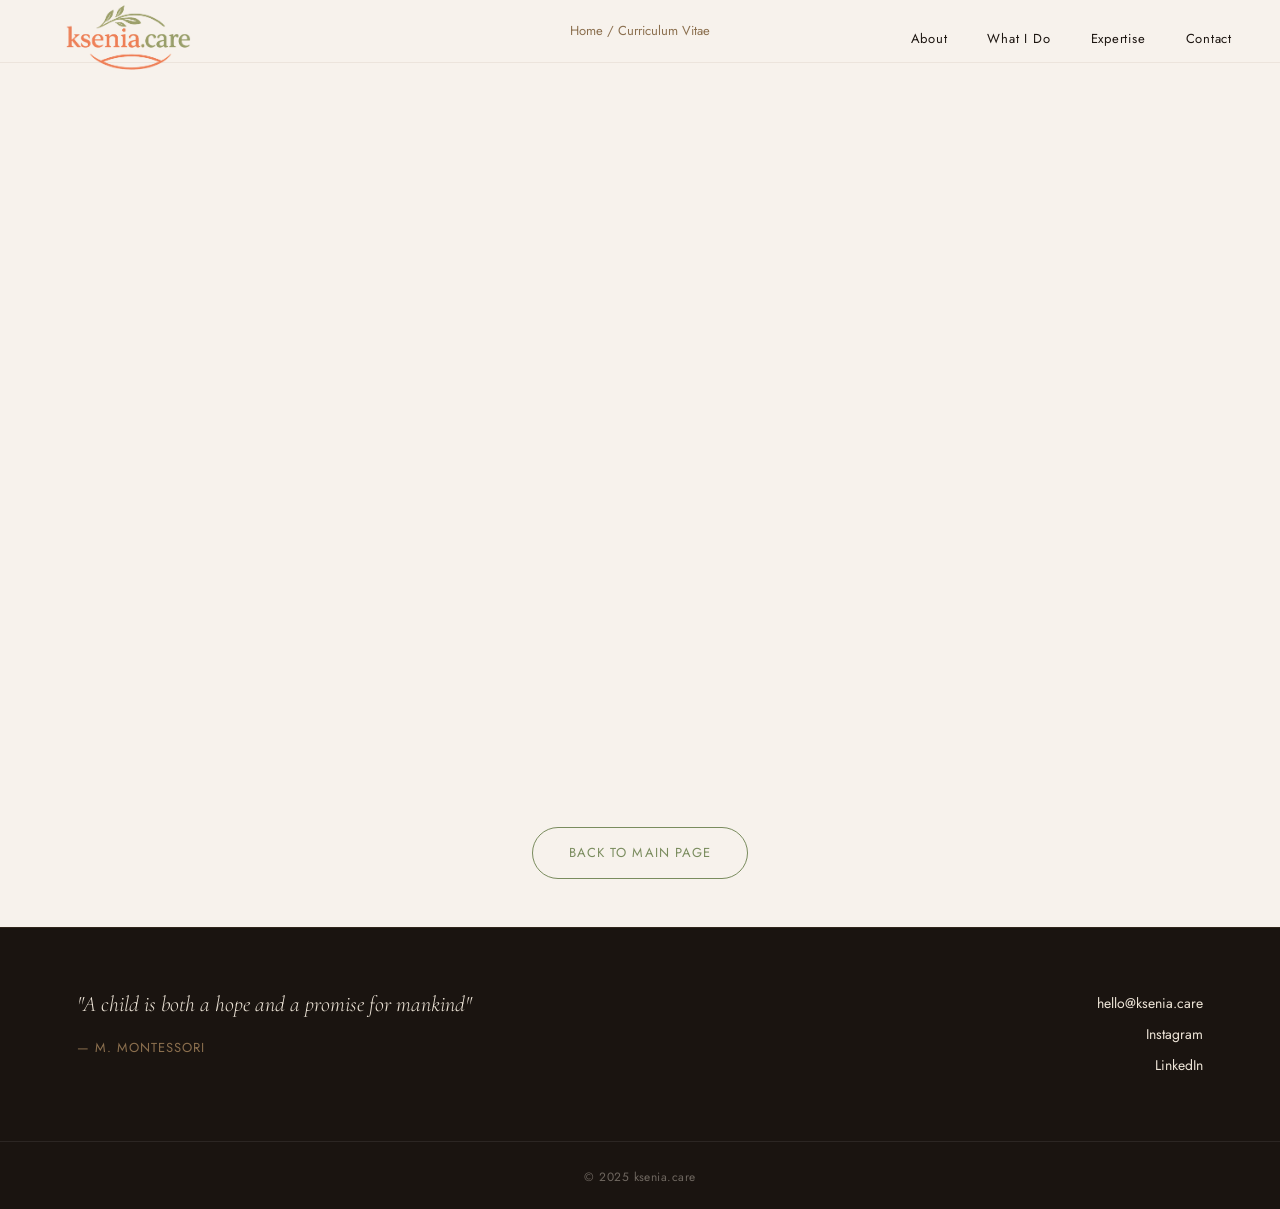
==== cv.html @ 0951a51c "финальная версия" ====
<!DOCTYPE html>
<html lang="en">
<head>
  <meta charset="UTF-8">
  <meta name="viewport" content="width=device-width, initial-scale=1.0">
  <title>Curriculum Vitae — Ksenia Dokuchaeva</title>
  <link rel="apple-touch-icon" sizes="180x180" href="apple-touch-icon.png">
  <link rel="icon" type="image/png" sizes="32x32" href="favicon-32x32.png">
  <link rel="icon" type="image/png" sizes="16x16" href="favicon-16x16.png">
  <link rel="manifest" href="site.webmanifest">
  <link rel="stylesheet" href="style.css">
  <link rel="preconnect" href="https://fonts.googleapis.com">
  <link rel="preconnect" href="https://fonts.gstatic.com" crossorigin>
  <link href="https://fonts.googleapis.com/css2?family=Cormorant+Garamond:ital,wght@0,300;0,400;0,500;1,300;1,400&family=DM+Sans:opsz,wght@9..40,300;9..40,400;9..40,500&family=Jost:wght@300;400;500&display=swap" rel="stylesheet">
</head>
<body>

  <nav id="nav">
    <a href="index.html" class="nav-logo">
      <img src="assets/logo.png" alt="ksenia.care">
    </a>
    <ul class="nav-links">
      <li><a href="index.html#about">About</a></li>
      <li><a href="index.html#what-i-do">What I Do</a></li>
      <li><a href="index.html#expertise">Expertise</a></li>
      <li><a href="index.html#contact">Contact</a></li>
    </ul>
  </nav>

  <nav class="breadcrumb">
    <a href="index.html">Home</a> / Curriculum Vitae
  </nav>

  <main class="pdf-page">
    <iframe src="assets/CV.pdf" width="100%" style="height: calc(100vh - 200px); border: none;"></iframe>
    <div class="pdf-back">
      <a href="index.html" class="btn btn--cv">Back to main page</a>
    </div>
  </main>

  <footer id="footer">
    <div class="footer-inner">
      <div class="footer-left">
        <blockquote class="footer-quote">"A child is both a hope and a promise for mankind"</blockquote>
        <span class="footer-attribution">— M. Montessori</span>
      </div>
      <div class="footer-right">
        <a href="mailto:hello@ksenia.care">hello@ksenia.care</a>
        <a href="https://www.instagram.com/xenia_dokuchaeva/" target="_blank" rel="noopener">Instagram</a>
        <a href="https://www.linkedin.com/in/ksenia-dokuchaeva-a77107306/" target="_blank" rel="noopener">LinkedIn</a>
      </div>
    </div>
    <div class="footer-bottom">
      <span>© 2025 ksenia.care</span>
    </div>
  </footer>

  <script src="script.js"></script>
</body>
</html>
---- style.css ----
*, *::before, *::after {
  box-sizing: border-box;
  margin: 0;
  padding: 0;
}

:root {
  --cream: #F7F2EC;
  --beige: #EDE4D7;
  --white: #FFFFFF;
  --ink: #1C1510;
  --ink-muted: #6B5D4F;
  --accent: #8B6F4E;
  --nav-h: 76px;
}

body {
  font-family: 'DM Sans', system-ui, sans-serif;
  color: var(--ink);
  background: var(--cream);
  line-height: 1.7;
  -webkit-font-smoothing: antialiased;
}

/* ── NAV ── */

#nav {
  position: fixed;
  inset: 0 0 auto 0;
  z-index: 100;
  height: var(--nav-h);
  display: flex;
  align-items: center;
  justify-content: space-between;
  padding: 0 48px;
  background: transparent;
  transition: background 0.3s ease, box-shadow 0.3s ease;
}

#nav.scrolled {
  background: rgba(247, 242, 236, 0.88);
  backdrop-filter: blur(14px);
  -webkit-backdrop-filter: blur(14px);
  box-shadow: 0 1px 24px rgba(28, 21, 16, 0.07);
}

.nav-logo img {
  width: 160px;
  display: block;
  object-fit: contain;
}

.nav-links {
  list-style: none;
  display: flex;
  gap: 40px;
}

.nav-links a {
  text-decoration: none;
  color: var(--ink);
  font-family: 'Jost', system-ui, sans-serif;
  font-size: 13px;
  font-weight: 400;
  letter-spacing: 0.06em;
  transition: color 0.2s, opacity 0.2s;
}

.nav-links a:hover {
  opacity: 0.5;
}

.nav-links a.active {
  color: var(--accent);
  opacity: 1;
}

/* ── HERO ── */

@keyframes fadeUp {
  from {
    opacity: 0;
    transform: translateY(16px);
  }
  to {
    opacity: 1;
    transform: none;
  }
}

.hero {
  min-height: 100vh;
  display: grid;
  grid-template-columns: 1fr 1fr;
  background: var(--cream);
  scroll-margin-top: 0;
}

.hero-text {
  display: flex;
  flex-direction: column;
  justify-content: center;
  padding-top: calc(var(--nav-h) + 60px);
  padding-bottom: 80px;
  padding-right: 48px;
  padding-left: max(48px, calc((100vw - 1100px) / 2));
}

.hero h1 {
  font-family: 'Cormorant Garamond', Georgia, serif;
  font-size: clamp(30px, 3.2vw, 50px);
  font-weight: 400;
  line-height: 1.3;
  margin-bottom: 52px;
  max-width: 520px;
  animation: fadeUp 0.6s ease both;
  animation-delay: 0.35s;
}

.hero-buttons {
  display: flex;
  flex-direction: row;
  gap: 16px;
  animation: fadeUp 0.6s ease both;
  animation-delay: 0.65s;
}

.hero-photo {
  display: flex;
  flex-direction: column;
  align-items: center;
  justify-content: center;
}

.hero-identity {
  text-align: center;
  margin-top: 16px;
}

.hero-name {
  font-family: 'Cormorant Garamond', Georgia, serif;
  font-size: 20px;
  font-weight: 400;
  color: #1A1410;
  animation: fadeUp 0.6s ease both;
  animation-delay: 0.7s;
}

.hero-title {
  font-family: 'Jost', system-ui, sans-serif;
  font-size: 12px;
  font-weight: 400;
  letter-spacing: 0.08em;
  text-transform: uppercase;
  color: #8B6F4E;
  margin-top: 6px;
  animation: fadeUp 0.6s ease both;
  animation-delay: 0.8s;
}

.hero-photo-circle {
  width: 340px;
  height: 340px;
  border-radius: 50%;
  overflow: hidden;
  flex-shrink: 0;
  outline: 1px solid rgba(139, 111, 78, 0.25);
  outline-offset: 10px;
  animation: fadeUp 0.8s ease both;
  animation-delay: 0.5s;
}

.hero-photo-circle img {
  display: block;
  width: 100%;
  height: 100%;
  object-fit: cover;
  object-position: center 15%;
  padding: 0;
  margin: 0;
}

/* ── SHARED SECTION ── */

.section {
  padding: 100px 0;
  scroll-margin-top: var(--nav-h);
}

.container {
  max-width: 1100px;
  margin: 0 auto;
  padding: 0 48px;
}

.section h2 {
  font-family: 'Cormorant Garamond', Georgia, serif;
  font-size: clamp(28px, 3vw, 44px);
  font-weight: 400;
  margin-bottom: 48px;
}

/* ── FADE-IN (scroll-triggered) ── */

.fade-in {
  opacity: 0;
  transform: translateY(28px);
  transition: opacity 0.65s ease, transform 0.65s ease;
}

.fade-in.visible {
  opacity: 1;
  transform: none;
}

/* ── WHAT I DO ── */

.what-i-do {
  background: var(--beige);
}

.what-i-do .container {
  max-width: 1296px;
}

.cards-grid {
  display: grid;
  grid-template-columns: repeat(3, 1fr);
  gap: 24px;
  max-width: 1200px;
}

.card {
  background: #F7F2EC;
  border-radius: 16px;
  border: 1px solid rgba(139, 111, 78, 0.2);
  padding: 40px;
  transition: all 0.35s ease;
  cursor: default;
  will-change: transform;
}

.card:hover {
  box-shadow: 0 0 24px rgba(139, 111, 78, 0.25);
  border-color: rgba(139, 111, 78, 0.5);
  transform: translateY(-2px);
}

.card-title {
  display: block;
  font-family: 'Cormorant Garamond', Georgia, serif;
  font-size: 22px;
  font-weight: 400;
  color: #8B6F4E;
  margin-bottom: 12px;
}

.card p {
  font-size: 16px;
  line-height: 1.85;
}

.card-icon {
  display: block;
  margin-bottom: 16px;
}

@media (max-width: 768px) {
  .cards-grid {
    grid-template-columns: 1fr;
  }
}

/* ── EXPERTISE ── */

.expertise {
  background: var(--white);
}

.expertise ul {
  list-style: none;
  padding-left: 0;
  max-width: 720px;
  margin-bottom: 52px;
}

.expertise ul li {
  display: flex;
  align-items: baseline;
  gap: 0;
  border-bottom: 1px solid rgba(139, 111, 78, 0.12);
  padding: 18px 0;
}

.expertise ul li:first-child {
  border-top: 1px solid rgba(139, 111, 78, 0.12);
}

.expertise-label {
  font-family: 'Cormorant Garamond', Georgia, serif;
  font-size: 18px;
  font-weight: 400;
  color: var(--accent);
  min-width: 200px;
  flex-shrink: 0;
}

.expertise-desc {
  font-family: 'Jost', system-ui, sans-serif;
  font-size: 15px;
  font-weight: 400;
  color: #3D2B1A;
  line-height: 1.6;
}

/* ── MENTOR QUOTE ── */

.mentor-quote {
  background: var(--beige);
  text-align: center;
  padding: 140px 0;
}

.mentor-quote .container {
  display: flex;
  justify-content: center;
}

.mentor-quote blockquote {
  max-width: 780px;
}

.mentor-quote blockquote {
  max-width: 720px;
}

.mentor-quote blockquote p {
  font-family: 'Cormorant Garamond', Georgia, serif;
  font-size: 22px;
  font-weight: 300;
  font-style: italic;
  line-height: 1.8;
  margin-bottom: 36px;
}

.cite-row {
  display: flex;
  align-items: center;
  justify-content: center;
  gap: 16px;
}

.cite-avatar {
  width: 52px;
  height: 52px;
  border-radius: 50%;
  background: #E8DDD0;
  border: 1px solid rgba(139, 111, 78, 0.2);
  display: flex;
  align-items: center;
  justify-content: center;
  font-family: 'Jost', system-ui, sans-serif;
  font-size: 14px;
  color: var(--accent);
  flex-shrink: 0;
}

.mentor-quote cite {
  font-family: 'Jost', system-ui, sans-serif;
  font-size: 13px;
  letter-spacing: 0.06em;
  text-transform: uppercase;
  color: var(--ink-muted);
  font-style: normal;
  text-align: left;
}

.cite-link {
  color: var(--accent);
  text-decoration: none;
}

.cite-link:hover {
  text-decoration: underline;
}

.cite-link-secondary {
  color: inherit;
  text-decoration: none;
  border-bottom: 1px solid rgba(139, 111, 78, 0.3);
  transition: border-bottom-color 0.2s;
}

.cite-link-secondary:hover {
  border-bottom-color: var(--accent);
}

/* ── ENDORSEMENTS ── */

.endorsements {
  background: var(--white);
}

.endorsements-grid {
  display: grid;
  grid-template-columns: repeat(3, 1fr);
  gap: 24px;
}

.endorsement-card {
  display: flex;
  flex-direction: column;
  padding: 32px;
}

.endorsement-avatar {
  width: 52px;
  height: 52px;
  border-radius: 50%;
  background: #E8DDD0;
  border: 1px solid rgba(139, 111, 78, 0.2);
  align-self: center;
  margin-bottom: 16px;
  flex-shrink: 0;
}

.endorsement-card p {
  font-family: 'Cormorant Garamond', Georgia, serif;
  font-size: 16px;
  font-style: italic;
  color: #3D2B1A;
  line-height: 1.7;
  flex: 1;
}

.read-more {
  font-family: 'Jost', system-ui, sans-serif;
  font-style: normal;
  font-size: 13px;
  color: #8B6F4E;
  text-decoration: none;
  border-bottom: 1px solid rgba(139, 111, 78, 0.3);
  white-space: nowrap;
}

.read-more:hover {
  border-bottom-color: #8B6F4E;
}

.card-divider {
  border: none;
  border-top: 1px solid rgba(139, 111, 78, 0.12);
  margin: 16px 0;
}

.card-name {
  font-family: 'Jost', system-ui, sans-serif;
  font-size: 13px;
  text-transform: uppercase;
  letter-spacing: 0.06em;
  color: var(--accent);
  font-weight: 500;
}

@media (max-width: 768px) {
  .endorsements-grid {
    grid-template-columns: repeat(2, 1fr);
  }
}

@media (max-width: 480px) {
  .endorsements-grid {
    grid-template-columns: 1fr;
  }
}

/* ── CONTACT ── */

.contact {
  background: var(--cream);
}

.contact h2 {
  margin-bottom: 20px;
}

.contact p {
  font-size: 16px;
  color: var(--ink-muted);
  max-width: 440px;
  line-height: 1.85;
  margin-bottom: 44px;
}

/* ── BUTTON ── */

.btn {
  display: inline-block;
  padding: 14px 36px;
  border-radius: 100px;
  border: 1px solid var(--accent);
  background: transparent;
  color: #1A1410;
  text-decoration: none;
  font-family: 'Jost', system-ui, sans-serif;
  font-size: 13px;
  font-weight: 400;
  letter-spacing: 0.08em;
  text-transform: uppercase;
  transition: all 0.3s ease;
  cursor: pointer;
}

.btn:hover {
  box-shadow: 0 0 18px rgba(139, 111, 78, 0.35);
  border-color: var(--accent);
}

.btn--cv {
  border-color: #7A8C5E;
  color: #7A8C5E;
}

.btn--cv:hover {
  box-shadow: 0 0 18px rgba(122, 140, 94, 0.35);
  border-color: #7A8C5E;
}

.btn--mail {
  background: #C4614A;
  color: #FFFFFF;
  border-color: #C4614A;
}

.btn--mail:hover {
  background: #B5503A;
  border-color: #B5503A;
  box-shadow: 0 0 18px rgba(196, 97, 74, 0.35);
}

/* ── FOOTER ── */

#footer {
  background: #1A1410;
  border-top: 1px solid rgba(139, 111, 78, 0.2);
}

.footer-inner {
  display: flex;
  justify-content: space-between;
  align-items: flex-start;
  padding: 60px 6%;
  gap: 40px;
}

.footer-left {
  display: flex;
  flex-direction: column;
  gap: 16px;
  max-width: 480px;
}

.footer-quote {
  font-family: 'Cormorant Garamond', Georgia, serif;
  font-size: 22px;
  font-weight: 300;
  font-style: italic;
  color: #EDE4D7;
  line-height: 1.5;
}

.footer-attribution {
  font-family: 'Jost', system-ui, sans-serif;
  font-size: 13px;
  font-weight: 400;
  text-transform: uppercase;
  letter-spacing: 0.08em;
  color: var(--accent);
}

.footer-right {
  display: flex;
  flex-direction: column;
  align-items: flex-end;
}

.footer-right a {
  font-family: 'Jost', system-ui, sans-serif;
  font-size: 14px;
  color: #EDE4D7;
  text-decoration: none;
  line-height: 2.2;
  transition: color 0.2s;
}

.footer-right a:hover {
  color: var(--accent);
}

.footer-bottom {
  border-top: 1px solid rgba(255, 255, 255, 0.08);
  padding: 20px 6%;
  text-align: center;
}

.footer-bottom span {
  font-family: 'Jost', system-ui, sans-serif;
  font-size: 12px;
  color: rgba(237, 228, 215, 0.4);
  letter-spacing: 0.04em;
}

/* ── RESPONSIVE ── */

@media (max-width: 860px) {
  #nav {
    padding: 0 24px;
  }

  .container {
    padding: 0 24px;
  }

  .section {
    padding: 72px 0;
  }

  .nav-links {
    gap: 24px;
  }
}

@media (max-width: 768px) {
  .hero {
    display: flex;
    flex-direction: column;
    align-items: center;
    min-height: auto;
    padding-top: calc(var(--nav-h) + 48px);
    padding-bottom: 60px;
  }

  .hero-photo {
    order: 1;
    padding: 0 24px;
  }

  .hero-photo-circle {
    width: 220px;
    height: 220px;
  }

  .hero-text {
    order: 2;
    display: flex;
    flex-direction: column;
    align-items: center;
    text-align: center;
    padding: 40px 24px 0;
  }

  .hero h1 {
    text-align: center;
  }

  .hero-buttons {
    flex-direction: column;
    gap: 12px;
    align-items: center;
  }
}

@media (max-width: 560px) {
  .nav-links {
    display: none;
  }
}

@media (max-width: 768px) {
  .breadcrumb {
    text-align: left;
  }
}

@media (max-width: 640px) {
  .footer-inner {
    flex-direction: column;
  }

  .footer-right {
    align-items: flex-start;
  }
}

/* ── PDF PAGES ── */

.breadcrumb {
  text-align: center;
  padding: 20px 6%;
  border-bottom: 1px solid rgba(139, 111, 78, 0.1);
  font-family: 'Jost', sans-serif;
  font-size: 13px;
  color: #8B6F4E;
}

.breadcrumb a {
  color: #8B6F4E;
  text-decoration: none;
}

.breadcrumb a:hover {
  text-decoration: underline;
}

.pdf-page {
  padding: 32px 6% 48px;
}

.pdf-back {
  margin-top: 24px;
  text-align: center;
}
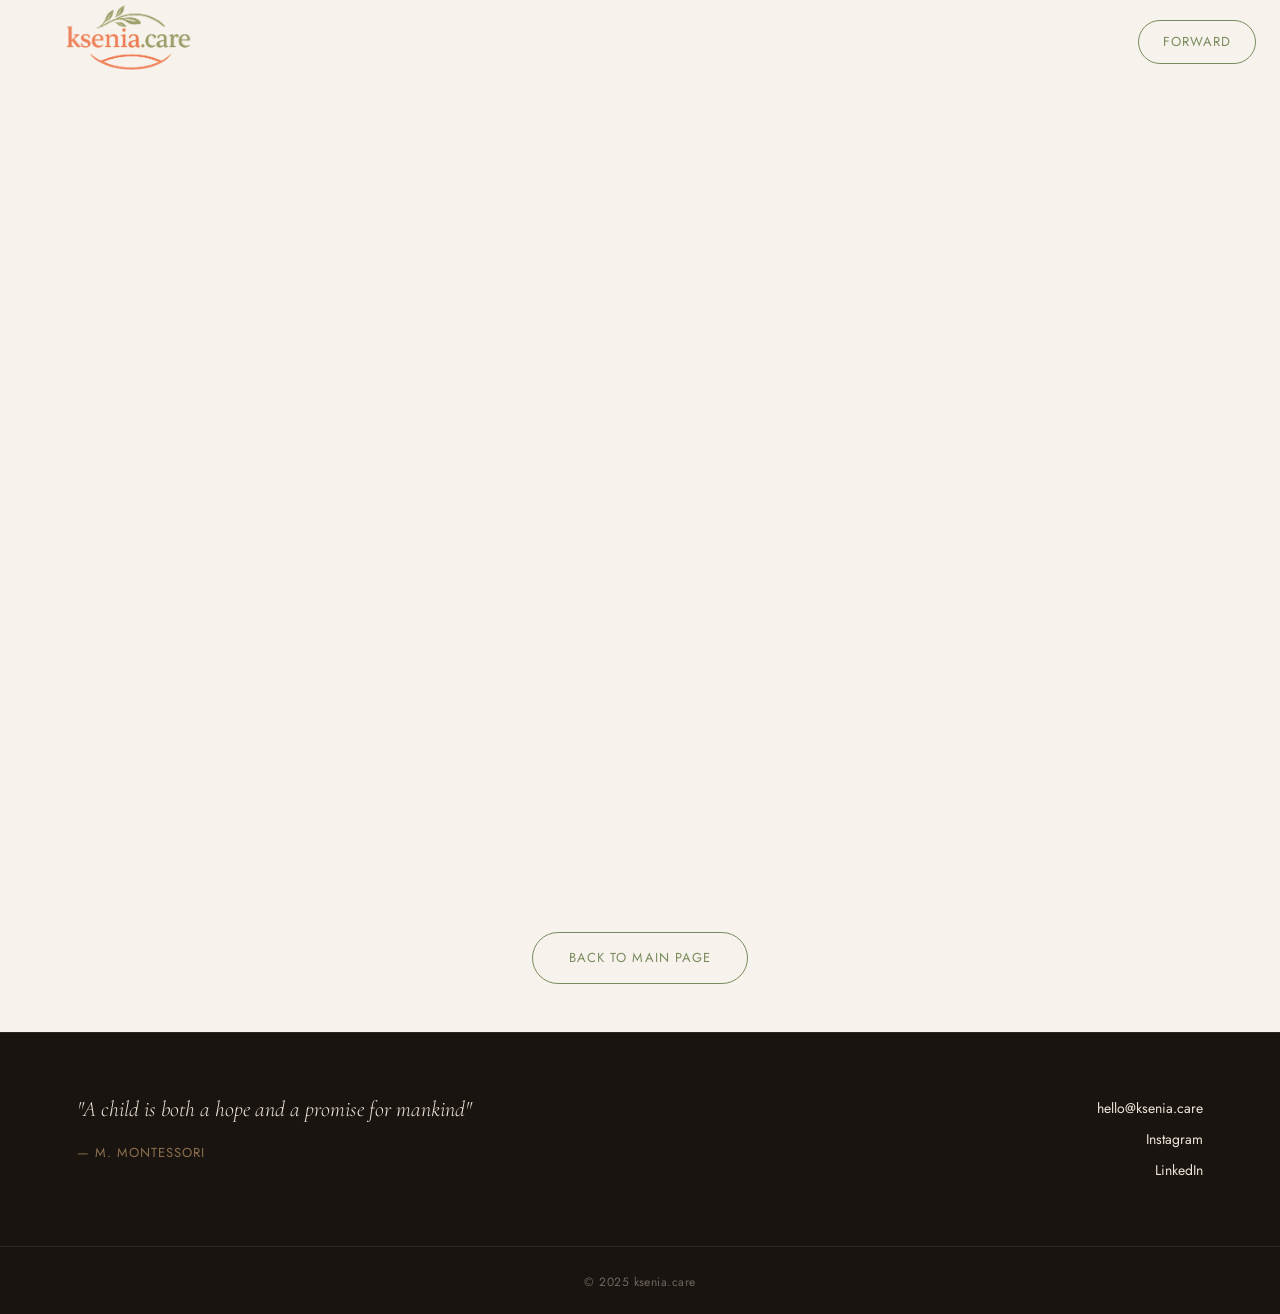
==== commit 1fb9ab6d: "пдф страницы" ====
--- a/cv.html
+++ b/cv.html
@@ -19,20 +19,15 @@
     <a href="index.html" class="nav-logo">
       <img src="assets/logo.png" alt="ksenia.care">
     </a>
-    <ul class="nav-links">
-      <li><a href="index.html#about">About</a></li>
-      <li><a href="index.html#what-i-do">What I Do</a></li>
-      <li><a href="index.html#expertise">Expertise</a></li>
-      <li><a href="index.html#contact">Contact</a></li>
-    </ul>
   </nav>
 
-  <nav class="breadcrumb">
-    <a href="index.html">Home</a> / Curriculum Vitae
-  </nav>
+  <a
+    class="btn-forward"
+    href="mailto:?subject=Ksenia's CV&body=Please take a look at this CV at Ksenia's web site https://ksenia.care/assets/CV.pdf"
+  >Forward</a>
 
   <main class="pdf-page">
-    <iframe src="assets/CV.pdf" width="100%" style="height: calc(100vh - 200px); border: none;"></iframe>
+    <iframe src="assets/CV.pdf" width="100%" style="height: calc(100vh - 80px); border: none;"></iframe>
     <div class="pdf-back">
       <a href="index.html" class="btn btn--cv">Back to main page</a>
     </div>
--- a/style.css
+++ b/style.css
@@ -694,26 +694,33 @@
 
 /* ── PDF PAGES ── */
 
-.breadcrumb {
-  text-align: center;
-  padding: 20px 6%;
-  border-bottom: 1px solid rgba(139, 111, 78, 0.1);
+.btn-forward {
+  position: fixed;
+  top: 20px;
+  right: 24px;
+  z-index: 100;
+  border-radius: 100px;
+  padding: 10px 24px;
+  border: 1px solid #7A8C5E;
+  color: #7A8C5E;
+  background: transparent;
   font-family: 'Jost', sans-serif;
   font-size: 13px;
-  color: #8B6F4E;
-}
-
-.breadcrumb a {
-  color: #8B6F4E;
+  text-transform: uppercase;
+  letter-spacing: 0.08em;
   text-decoration: none;
-}
-
-.breadcrumb a:hover {
-  text-decoration: underline;
+  transition: box-shadow 0.2s ease;
+}
+
+.btn-forward:hover {
+  box-shadow: 0 0 18px rgba(122, 140, 94, 0.35);
 }
 
 .pdf-page {
-  padding: 32px 6% 48px;
+  padding-top: 80px;
+  padding-left: 6%;
+  padding-right: 6%;
+  padding-bottom: 48px;
 }
 
 .pdf-back {
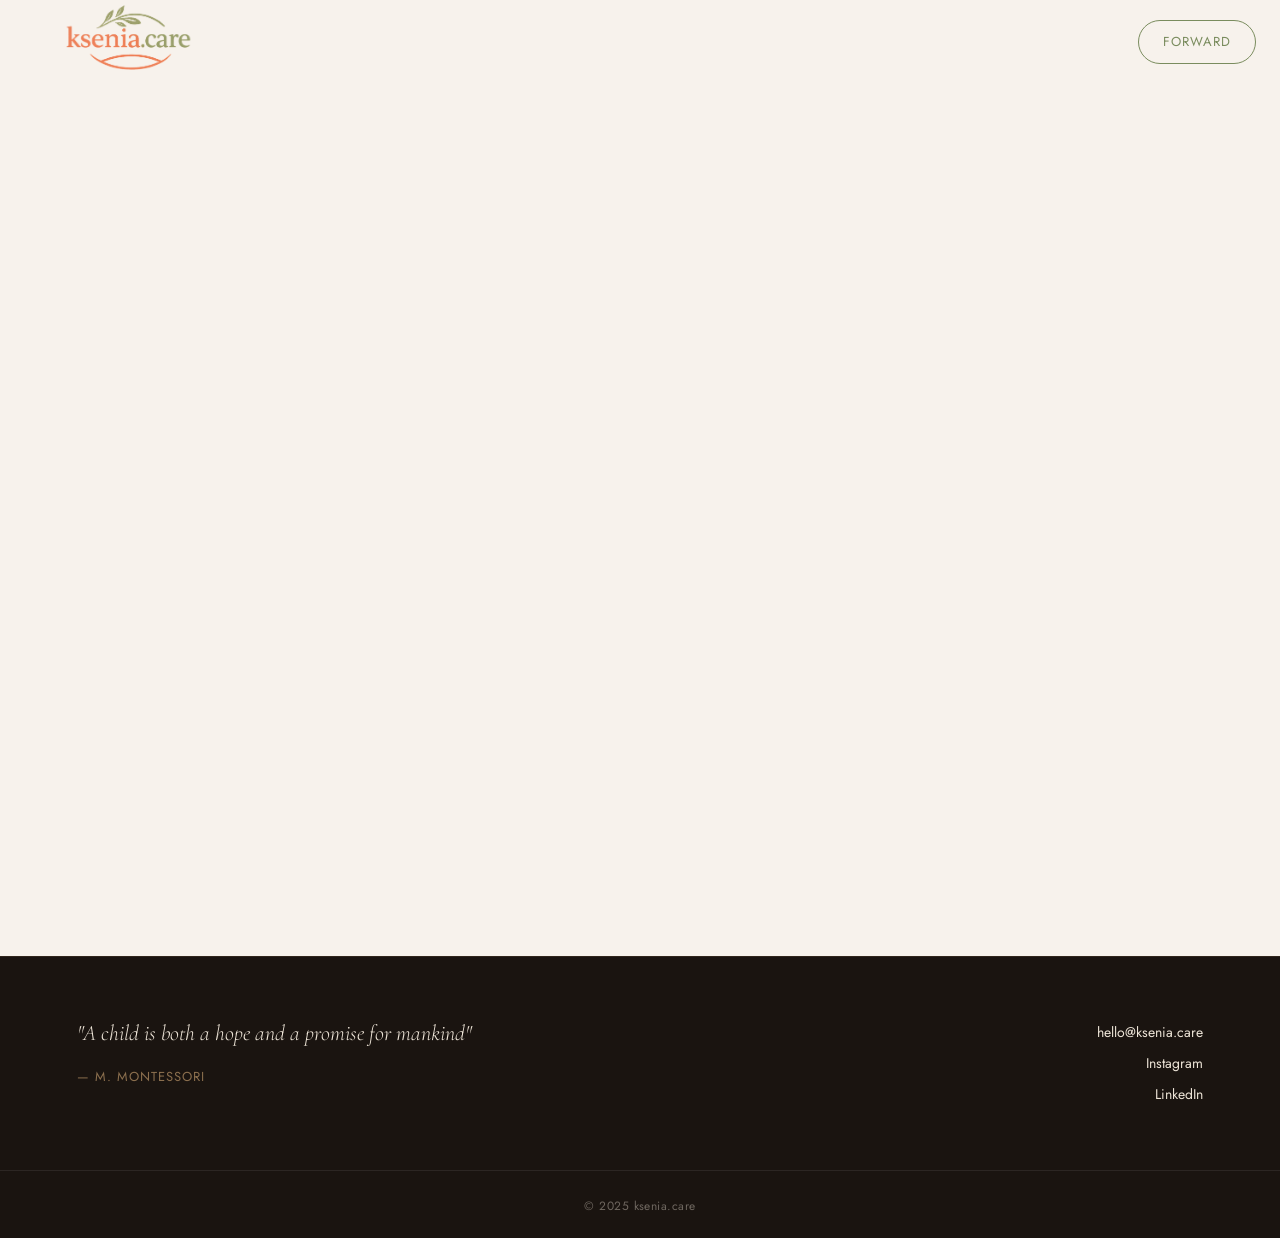
==== commit 8f7d096e: "пдф страницы" ====
--- a/cv.html
+++ b/cv.html
@@ -28,9 +28,7 @@
 
   <main class="pdf-page">
     <iframe src="assets/CV.pdf" width="100%" style="height: calc(100vh - 80px); border: none;"></iframe>
-    <div class="pdf-back">
-      <a href="index.html" class="btn btn--cv">Back to main page</a>
-    </div>
+
   </main>
 
   <footer id="footer">
